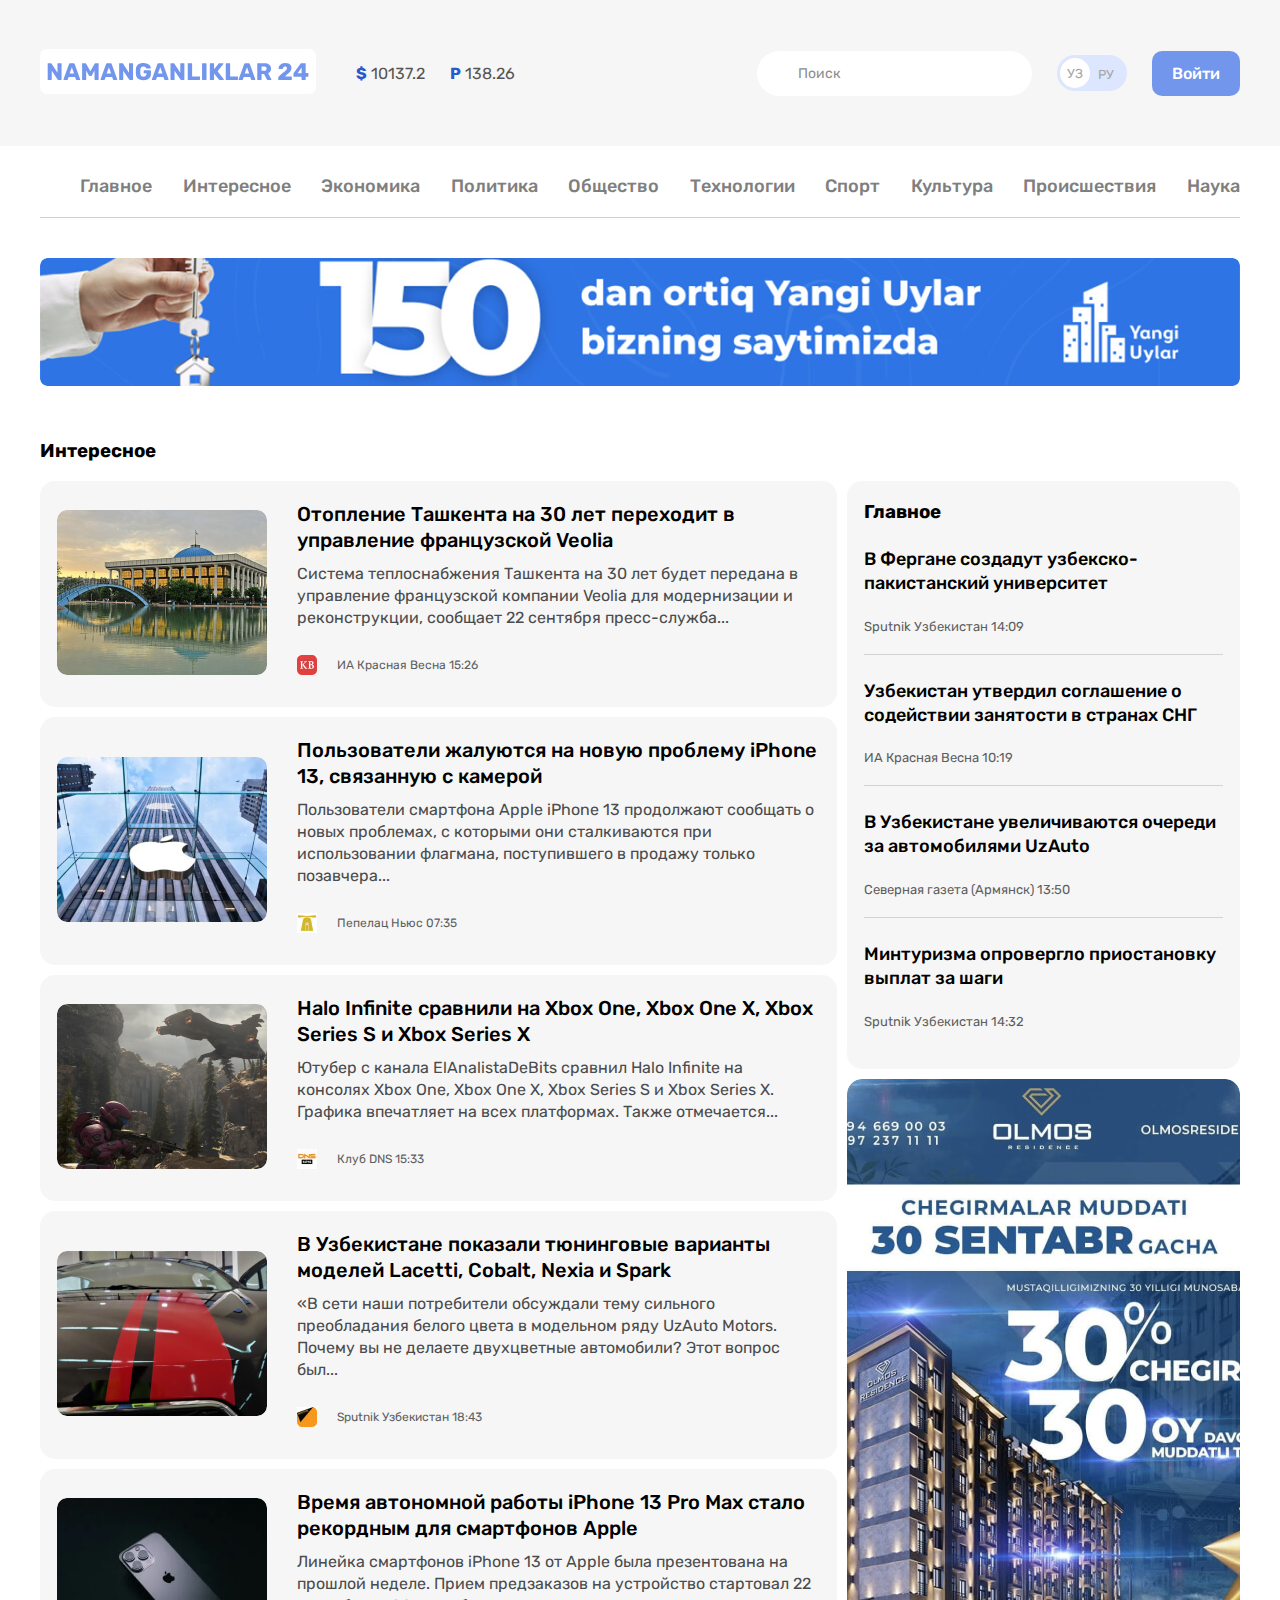
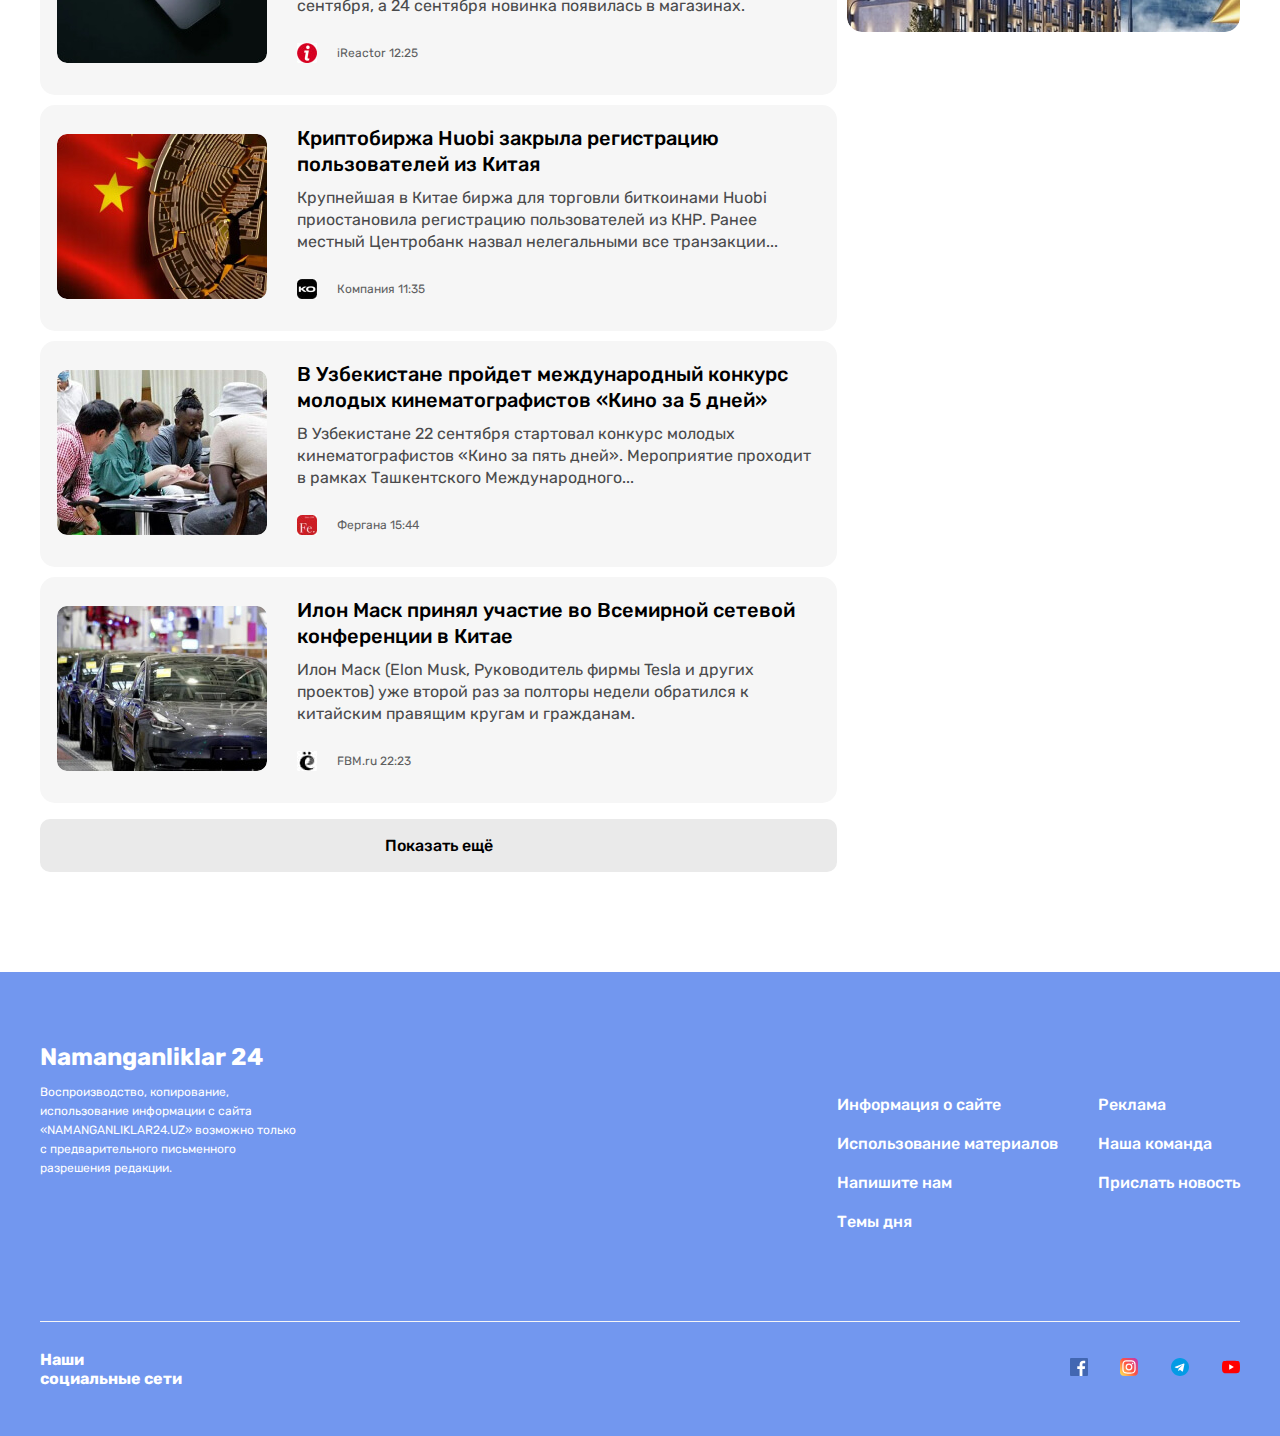
==== interesting.html @ 91db8724 "Add interesting.html page" ====
<!DOCTYPE html>
<html lang="en">
  <head>
    <meta charset="UTF-8" />
    <meta http-equiv="X-UA-Compatible" content="IE=edge" />
    <meta name="viewport" content="width=device-width, initial-scale=1.0" />
    <title>Interesting</title>
    <!--* rubik font  -->
    <link rel="preconnect" href="https://fonts.googleapis.com" />
    <link rel="preconnect" href="https://fonts.gstatic.com" crossorigin />
    <link
      href="https://fonts.googleapis.com/css2?family=DM+Serif+Display&family=Rubik&display=swap"
      rel="stylesheet"
    />
    <!--* css -->
    <link rel="stylesheet" href="./css/styles.css" />
  </head>
  <body>
    <header class="site-header">
      <!--* header top -->
      <div class="header-top">
        <div class="container">
          <div class="header-top-inner">
            <div class="header-top-start">
              <!-- logo -->
              <a class="header-logo" href="./index.html">
                <img
                  class="header-logo-img"
                  width="264"
                  height="28"
                  src="./images/header_images/namanganliklar-logo.svg"
                  alt="Namanganliklar Logo"
                />
              </a>
              <!-- currency list -->
              <ul class="header-top-currency-list">
                <li class="currency-item">
                  <span class="currency">$</span> 10137.2
                </li>
                <li class="currency-item">
                  <span class="currency">P</span> 138.26
                </li>
              </ul>
            </div>

            <div class="header-top-end">
              <!-- search bar -->
              <div class="header-top-search">
                <p class="search-text">Поиск</p>
              </div>
              <!-- language toggle -->
              <ul class="lang-list">
                <li class="lang-item">
                  <a class="lang-link active-lang" href="#"> УЗ </a>
                </li>
                <li class="lang-item">
                  <a class="lang-link" href="#"> РУ </a>
                </li>
              </ul>
              <!-- signup -->
              <a class="header-top-end-signup" href="#">Войти</a>
            </div>
          </div>
        </div>
      </div>

      <!--* header bottom -> site navigation -->
      <nav class="site-navigation">
        <div class="container">
          <ul class="site-navigation-links">
            <li class="site-navigation-item">
              <a class="site-navigation-link" href="./index.html">Главное</a>
            </li>
            <li class="site-navigation-item">
              <a class="site-navigation-link" href="#">Интересное</a>
            </li>
            <li class="site-navigation-item">
              <a class="site-navigation-link" href="#">Экономика</a>
            </li>
            <li class="site-navigation-item">
              <a class="site-navigation-link" href="#">Политика</a>
            </li>
            <li class="site-navigation-item">
              <a class="site-navigation-link" href="#">Общество</a>
            </li>
            <li class="site-navigation-item">
              <a class="site-navigation-link" href="#">Технологии</a>
            </li>
            <li class="site-navigation-item">
              <a class="site-navigation-link" href="#">Спорт</a>
            </li>
            <li class="site-navigation-item">
              <a class="site-navigation-link" href="#">Культура</a>
            </li>
            <li class="site-navigation-item">
              <a class="site-navigation-link" href="#">Происшествия</a>
            </li>
            <li class="site-navigation-item">
              <a class="site-navigation-link" href="#">Наука</a>
            </li>
          </ul>
        </div>
      </nav>
    </header>

    <!--* end of the header  -->
    <!--* main -->
    <main>
      <aside class="aside-top">
        <div class="container">
          <a class="aside-top-ad" target="blank" href="https://yangiuylar.uz/">
            <img
              class="aside-top-ad-image"
              src="./images/interesting-images/yangiuylar.jpg"
              srcset="
                ./images/interesting-images/yangiuylar.jpg    1x,
                ./images/interesting-images/yangiuylar@2x.jpg 2x
              "
              alt="Yangi uylar ad image"
              width="1200"
              height="128"
            />
          </a>
        </div>
      </aside>

      <!-- news section -->
      <section class="world-news">
        <div class="container">
          <h3>Интересное</h3>
          <!-- news wrapper -->
          <div class="news-container">
            <div class="world-news-wrapper">
              <ul class="world-news-list">
                <li class="world-news-item">
                  <img
                    class="world-news-item-img"
                    src="./images/interesting-images/oliy-majlis.jpg"
                    srcset="
                      ./images/interesting-images/oliy-majlis.jpg    1x,
                      ./images/interesting-images/oliy-majlis@2x.jpg 2x
                    "
                    alt="airplane"
                    width="210"
                    height="165"
                  />
                  <div class="world-news-item-info">
                    <div class="world-news-item-container">
                      <h4 class="world-news-item-title">
                        <a href="#" class="world-news-item-link"
                          >Отопление Ташкента на 30 лет переходит в управление
                          французской Veolia</a
                        >
                      </h4>
                      <p class="world-news-item-text text-gray">
                        Система теплоснабжения Ташкента на 30 лет будет передана
                        в управление французской компании Veolia для
                        модернизации и реконструкции, сообщает 22 сентября
                        пресс-служба...
                      </p>
                    </div>
                    <div class="world-news-item-box">
                      <img
                        class="world-news-item-box-img"
                        src="./images/in_the_world_section/card-images/kb.jpg"
                        srcset="
                          ./images/in_the_world_section/card-images/kb.jpg    1x,
                          ./images/in_the_world_section/card-images/kb@2x.jpg 2x
                        "
                        alt="template image"
                        width="20"
                        height="20"
                      />
                      <p class="world-news-item-box-text">
                        ИА Красная Весна
                        <time class="world-news-item-box-time"> 15:26</time>
                      </p>
                    </div>
                  </div>
                </li>
                <li class="world-news-item">
                  <img
                    class="world-news-item-img"
                    src="./images/interesting-images/apple.jpg"
                    alt="angela merkel"
                    width="210"
                    height="165"
                    srcset="
                      ./images/interesting-images/apple.jpg    1x,
                      ./images/interesting-images/apple@2x.jpg 2x
                    "
                  />

                  <div class="world-news-item-info">
                    <div class="world-news-item-container">
                      <h4 class="world-news-item-title">
                        <a href="#" class="world-news-item-link"
                          >Пользователи жалуются на новую проблему iPhone 13,
                          связанную с камерой</a
                        >
                      </h4>
                    </div>
                    <p class="world-news-item-text text-gray">
                      Пользователи смартфона Apple iPhone 13 продолжают сообщать
                      о новых проблемах, с которыми они сталкиваются при
                      использовании флагмана, поступившего в продажу только
                      позавчера...
                    </p>
                    <div class="world-news-item-box">
                      <img
                        class="world-news-item-box-img"
                        src="./images/interesting-images/pp-news.jpg"
                        srcset="
                          ./images/interesting-images/pp-news.jpg    1x,
                          ./images/interesting-images/pp-news@2x.png 2x
                        "
                        alt="template image"
                        width="20"
                        height="20"
                      />
                      <p class="world-news-item-box-text">
                        Пепелац Ньюс
                        <time class="world-news-item-box-time"> 07:35</time>
                      </p>
                    </div>
                  </div>
                </li>
                <li class="world-news-item">
                  <img
                    class="world-news-item-img"
                    src="./images/interesting-images/shooter.jpg"
                    alt="china street"
                    width="210"
                    height="165"
                    srcset="
                      ./images/interesting-images/shooter.jpg    1x,
                      ./images/interesting-images/shooter@2x.jpg 2x
                    "
                  />

                  <div class="world-news-item-info">
                    <div class="world-news-item-container">
                      <h4 class="world-news-item-title">
                        <a href="#" class="world-news-item-link"
                          >Halo Infinite сравнили на Xbox One, Xbox One X, Xbox
                          Series S и Xbox Series X</a
                        >
                      </h4>
                    </div>
                    <p class="world-news-item-text text-gray">
                      Ютубер с канала ElAnalistaDeBits сравнил Halo Infinite на
                      консолях Xbox One, Xbox One X, Xbox Series S и Xbox Series
                      X. Графика впечатляет на всех платформах. Также
                      отмечается...
                    </p>
                    <div class="world-news-item-box">
                      <img
                        class="world-news-item-box-img"
                        src="./images/interesting-images/dns-club.jpg"
                        srcset="
                          ./images/interesting-images/dns-club.jpg    1x,
                          ./images/interesting-images/dns-club@2x.png 2x
                        "
                        alt="template image"
                        width="20"
                        height="20"
                      />
                      <p class="world-news-item-box-text">
                        Клуб DNS
                        <time class="world-news-item-box-time"> 15:33</time>
                      </p>
                    </div>
                  </div>
                </li>
                <li class="world-news-item">
                  <img
                    class="world-news-item-img"
                    src="./images/interesting-images/black-car.jpg"
                    alt="china flag"
                    width="210"
                    height="165"
                    srcset="
                      ./images/interesting-images/black-car.jpg    1x,
                      ./images/interesting-images/black-car@2x.jpg 2x
                    "
                  />

                  <div class="world-news-item-info">
                    <div class="world-news-item-container">
                      <h4 class="world-news-item-title">
                        <a href="#" class="world-news-item-link"
                          >В Узбекистане показали тюнинговые варианты моделей
                          Lacetti, Cobalt, Nexia и Spark</a
                        >
                      </h4>
                    </div>
                    <p class="world-news-item-text text-gray">
                      «В сети наши потребители обсуждали тему сильного
                      преобладания белого цвета в модельном ряду UzAuto Motors.
                      Почему вы не делаете двухцветные автомобили? Этот вопрос
                      был...
                    </p>
                    <div class="world-news-item-box">
                      <img
                        class="world-news-item-box-img"
                        src="./images/interesting-images/sputnik-uzb.jpg"
                        srcset="
                          ./images/interesting-images/sputnik-uzb.jpg    1x,
                          ./images/interesting-images/sputnik-uzb@2x.png 2x
                        "
                        alt="template image"
                        width="20"
                        height="20"
                      />
                      <p class="world-news-item-box-text">
                        Sputnik Узбекистан
                        <time class="world-news-item-box-time">18:43</time>
                      </p>
                    </div>
                  </div>
                </li>
                <li class="world-news-item">
                  <img
                    class="world-news-item-img"
                    src="./images/interesting-images/iphone.jpg"
                    srcset="
                      ./images/interesting-images/iphone.jpg    1x,
                      ./images/interesting-images/iphone@2x.jpg 2x
                    "
                    alt="airplane"
                    width="210"
                    height="165"
                  />
                  <div class="world-news-item-info">
                    <div class="world-news-item-container">
                      <h4 class="world-news-item-title">
                        <a href="#" class="world-news-item-link"
                          >Время автономной работы iPhone 13 Pro Max стало
                          рекордным для смартфонов Apple</a
                        >
                      </h4>
                      <p class="world-news-item-text text-gray">
                        Линейка смартфонов iPhone 13 от Apple была презентована
                        на прошлой неделе. Прием предзаказов на устройство
                        стартовал 22 сентября, а 24 сентября новинка появилась в
                        магазинах.
                      </p>
                    </div>
                    <div class="world-news-item-box">
                      <img
                        class="world-news-item-box-img"
                        src="./images/interesting-images/i-reactor.jpg"
                        srcset="
                          ./images/interesting-images/i-reactor.jpg    1x,
                          ./images/interesting-images/i-reactor@2x.png 2x
                        "
                        alt="template image"
                        width="20"
                        height="20"
                      />
                      <p class="world-news-item-box-text">
                        iReactor
                        <time class="world-news-item-box-time">12:25</time>
                      </p>
                    </div>
                  </div>
                </li>
                <li class="world-news-item">
                  <img
                    class="world-news-item-img"
                    src="./images/interesting-images/china.jpg"
                    alt="angela merkel"
                    width="210"
                    height="165"
                    srcset="
                      ./images/interesting-images/china.jpg    1x,
                      ./images/interesting-images/china@2x.jpg 2x
                    "
                  />

                  <div class="world-news-item-info">
                    <div class="world-news-item-container">
                      <h4 class="world-news-item-title">
                        <a href="#" class="world-news-item-link"
                          >Криптобиржа Huobi закрыла регистрацию пользователей
                          из Китая</a
                        >
                      </h4>
                    </div>
                    <p class="world-news-item-text text-gray">
                      Крупнейшая в Китае биржа для торговли биткоинами Huobi
                      приостановила регистрацию пользователей из КНР. Ранее
                      местный Центробанк назвал нелегальными все транзакции...
                    </p>
                    <div class="world-news-item-box">
                      <img
                        class="world-news-item-box-img"
                        src="./images/interesting-images/company.jpg"
                        srcset="
                          ./images/interesting-images/company.jpg    1x,
                          ./images/interesting-images/company@2x.jpg 2x
                        "
                        alt="template image"
                        width="20"
                        height="20"
                      />
                      <p class="world-news-item-box-text">
                        Компания
                        <time class="world-news-item-box-time">11:35</time>
                      </p>
                    </div>
                  </div>
                </li>
                <li class="world-news-item">
                  <img
                    class="world-news-item-img"
                    src="./images/interesting-images/people.jpg"
                    alt="china street"
                    width="210"
                    height="165"
                    srcset="
                      ./images/interesting-images/people.jpg    1x,
                      ./images/interesting-images/people@2x.jpg 2x
                    "
                  />

                  <div class="world-news-item-info">
                    <div class="world-news-item-container">
                      <h4 class="world-news-item-title">
                        <a href="#" class="world-news-item-link"
                          >В Узбекистане пройдет международный конкурс молодых
                          кинематографистов «Кино за 5 дней»</a
                        >
                      </h4>
                    </div>
                    <p class="world-news-item-text text-gray">
                      В Узбекистане 22 сентября стартовал конкурс молодых
                      кинематографистов «Кино за пять дней». Мероприятие
                      проходит в рамках Ташкентского Международного...
                    </p>
                    <div class="world-news-item-box">
                      <img
                        class="world-news-item-box-img"
                        src="./images/interesting-images/ferghana.jpg"
                        srcset="
                          ./images/interesting-images/ferghana.jpg    1x,
                          ./images/interesting-images/ferghana@2x.png 2x
                        "
                        alt="template image"
                        width="20"
                        height="20"
                      />
                      <p class="world-news-item-box-text">
                        Фергана
                        <time class="world-news-item-box-time"> 15:44</time>
                      </p>
                    </div>
                  </div>
                </li>
                <li class="world-news-item">
                  <img
                    class="world-news-item-img"
                    src="./images/interesting-images/cars.jpg"
                    alt="cars"
                    width="210"
                    height="165"
                    srcset="
                      ./images/interesting-images/cars.jpg    1x,
                      ./images/interesting-images/cars@2x.jpg 2x
                    "
                  />

                  <div class="world-news-item-info">
                    <div class="world-news-item-container">
                      <h4 class="world-news-item-title">
                        <a href="#" class="world-news-item-link"
                          >Илон Маск принял участие во Всемирной сетевой
                          конференции в Китае</a
                        >
                      </h4>
                    </div>
                    <p class="world-news-item-text text-gray">
                      Илон Маск (Elon Musk, Руководитель фирмы Tesla и других
                      проектов) уже второй раз за полторы недели обратился к
                      китайским правящим кругам и гражданам.
                    </p>
                    <div class="world-news-item-box">
                      <img
                        class="world-news-item-box-img"
                        src="./images/in_the_world_section/card-images/solenka.jpg"
                        srcset="
                          ./images/in_the_world_section/card-images/solenka.jpg    1x,
                          ./images/in_the_world_section/card-images/solenka@2x.jpg 2x
                        "
                        alt="template image"
                        width="20"
                        height="20"
                      />
                      <p class="world-news-item-box-text">
                        FBM.ru
                        <time class="world-news-item-box-time"> 22:23</time>
                      </p>
                    </div>
                  </div>
                </li>
              </ul>
              <a class="world-news-wrapper-link text-black" href="#"
                >Показать ещё</a
              >
            </div>
            <div class="main-news">
              <div class="main-news-container">
                <h3 class="text-black main-news-title">Главное</h3>
                <ul class="main-news-list">
                  <li class="main-news-item">
                    <div class="main-news-item-container">
                      <h4 class="main-news-item-title">
                        <a href="#" class="main-news-item-link">
                          В Фергане создадут узбекско-пакистанский университет
                        </a>
                      </h4>
                    </div>
                    <p class="main-news-item-text">
                      Sputnik Узбекистан
                      <time class="main-news-item-box-time">14:09</time>
                    </p>
                  </li>
                  <li class="main-news-item">
                    <div class="main-news-item-container">
                      <h4 class="main-news-item-title">
                        <a href="#" class="main-news-item-link">
                          Узбекистан утвердил соглашение о содействии занятости
                          в странах СНГ
                        </a>
                      </h4>
                    </div>
                    <p class="main-news-item-text">
                      ИА Красная Весна
                      <time class="main-news-item-box-time">10:19</time>
                    </p>
                  </li>
                  <li class="main-news-item">
                    <div class="main-news-item-container">
                      <h4 class="main-news-item-title">
                        <a href="#" class="main-news-item-link">
                          В Узбекистане увеличиваются очереди за автомобилями
                          UzAuto
                        </a>
                      </h4>
                    </div>
                    <p class="main-news-item-text">
                      Северная газета (Армянск)
                      <time class="main-news-item-box-time">13:50</time>
                    </p>
                  </li>
                  <li class="main-news-item last-item">
                    <div class="main-news-item-container">
                      <h4 class="main-news-item-title">
                        <a href="#" class="main-news-item-link">
                          Минтуризма опровергло приостановку выплат за шаги
                        </a>
                      </h4>
                    </div>
                    <p class="main-news-item-text">
                      Sputnik Узбекистан
                      <time class="main-news-item-box-time">14:32</time>
                    </p>
                  </li>
                </ul>
              </div>
              <aside class="aside-bottom">
                <a
                  class="aside-bottom-ad-link"
                  target="blank"
                  href="https://olmosresidence.uz/"
                  ><img
                    class="aside-bottom-ad-img"
                    src="./images/interesting-images/olmos.jpg"
                    srcset="
                      ./images/interesting-images/olmos.jpg    1x,
                      ./images/interesting-images/olmos@2x.jpg 2x
                    "
                    alt="template image"
                    width="393"
                    height="553"
                /></a>
              </aside>
            </div>
          </div>
        </div>
      </section>

      <!-- Footer -->
      <footer class="bg-blue text-white site-footer">
        <div class="container">
          <div class="footer-top">
            <!-- top-start -->
            <div class="footer-copyright">
              <strong class="footer-copyright-logo">Namanganliklar 24</strong>
              <p class="footer-copyright-text">
                Воспроизводство, копирование, использование информации с сайта
                «NAMANGANLIKLAR24.UZ» возможно только с предварительного
                письменного разрешения редакции.
              </p>
            </div>
            <!--* top-middle and top-end sides are near to each other. That's why we're gonna use a div here -->
            <div class="footer-links-container">
              <ul class="footer-links">
                <li class="footer-links-item">
                  <a class="footer-links-item-link text-white" href="#"
                    >Информация о сайте</a
                  >
                </li>
                <li class="footer-links-item">
                  <a class="footer-links-item-link text-white" href="#"
                    >Использование материалов</a
                  >
                </li>
                <li class="footer-links-item">
                  <a class="footer-links-item-link text-white" href="#"
                    >Напишите нам</a
                  >
                </li>
                <li class="footer-links-item">
                  <a class="footer-links-item-link text-white" href="#"
                    >Темы дня</a
                  >
                </li>
              </ul>
              <ul class="footer-links">
                <li class="footer-links-item">
                  <a class="footer-links-item-link text-white" href="#"
                    >Реклама</a
                  >
                </li>
                <li class="footer-links-item">
                  <a class="footer-links-item-link text-white" href="#"
                    >Наша команда</a
                  >
                </li>
                <li class="footer-links-item">
                  <a class="footer-links-item-link text-white" href="#"
                    >Прислать новость</a
                  >
                </li>
              </ul>
              <!-- footer bottom -->
            </div>
          </div>
          <div class="footer-bottom">
            <strong class="footer-bottom-title"
              >Наши <br />
              социальные сети</strong
            >
            <ul class="footer-bottom-list">
              <li class="footer-bottom-item">
                <a
                  class="footer-bottom-list-link"
                  href="https://facebook.com"
                  target="blank"
                  ><img
                    class="footer-bottom-list-link-img"
                    src="./images/social-logos/facebook.svg"
                    alt="facebook image"
                    width="18"
                    height="18"
                /></a>
              </li>
              <li class="footer-bottom-item">
                <a
                  class="footer-bottom-list-link"
                  href="https://instagram.com"
                  target="blank"
                  ><img
                    class="footer-bottom-list-link-img"
                    src="./images/social-logos/instagram.svg"
                    alt="instagram image"
                    width="18"
                    height="18"
                /></a>
              </li>
              <li class="footer-bottom-item">
                <a
                  class="footer-bottom-list-link"
                  href="https://telegram.com"
                  target="blank"
                  ><img
                    class="footer-bottom-list-link-img"
                    src="./images/social-logos/telegram.svg"
                    alt="telegram image"
                    width="18"
                    height="18"
                /></a>
              </li>
              <li class="footer-bottom-item">
                <a
                  class="footer-bottom-list-link"
                  href="https://m.youtube.com"
                  target="blank"
                  ><img
                    class="footer-bottom-list-link-img"
                    src="./images/social-logos/youtube.svg"
                    alt="youtube image"
                    width="18"
                    height="18"
                  />
                </a>
              </li>
            </ul>
          </div>
        </div>
      </footer>
    </main>
  </body>
</html>
---- css/styles.css ----
/** custom styling and classes **/
*{
  box-sizing: border-box;
}
body {
  margin: 0;
  font-family: "Rubik", sans-serif;
}

ul {
  list-style: none;
}

a {
  text-decoration: none;
}

.text-black {
  color: #000;
}

.text-gray {
  color: #4a4b4c;
}

.text-white {
  color: #fff;
}

h1,
h2,
h3,
h4 {
  color: #000;
}

.bg-blue {
  background-color: #7297ef;
}

.container{
  width: 1240px;
  margin-right: auto;
  margin-left: auto;
  padding-right: 20px;
  padding-left: 20px;
}

/********* HEADER ********/
.header-top{
  margin-bottom: 30px;
  padding: 39px 0;
  background-color: #f6f6f6;
}

.header-top-inner {
  display: flex;
  justify-content: space-between;
  align-items: center;
}
.header-top-start {
  display: flex;
  align-items: center;
}

.header-logo-img{
  width: 276px;
  height: 45px;
}


.header-top-currency-list {
  display: flex;
  
}
.currency-item {
  color: #555;
  margin-right: 25px;
}

.currency {
  font-weight: 700;
  font-size: 16px;
  line-height: 19px;
  color: #2959ce;
}

.header-top-end {
  display: flex;
  align-items: center;
}

.header-top-search {
  width: 275px;
  height: 45px;
  margin-right: 25px;
  padding-left: 41px;
  background-color: #fff;
  border-radius: 60px;
}

.search-text{
  font-size: 14px;
  line-height: 17px;
  color: #8d8d8d;
}

.lang-list {
  display: flex;
  align-items: center;
  width: 70px;
  height: 36px;
  margin-right: 25px;
  padding-left: 0;
  background-color: #dce6ff;
  border-radius: 39px;
}

.lang-link{
  font-size: 13px;
  line-height: 15px;
  color: #a6a6a6;
  text-decoration: none;
}



.active-lang{
  display: flex;
  justify-content: center;
  align-items: center;
  width: 30px;
  height: 30px;
  margin-right: 8px;
  margin-left: 3px;
  background-color: #fff;
  border-radius: 50%;
}




.header-top-end-signup {
  background-color: #7296ec;
  font-style: normal;
  font-weight: 500;
  font-size: 16px;
  line-height: 19px;
  padding: 13px 20px;
  color: #ffffff;
  border-radius: 10px;
}

/* navbar */

.site-navigation-links {
  display: flex;
  flex-wrap: wrap;
  justify-content: space-between;
  align-items: center;
  margin-top: 30px;
  margin-bottom: 40px;
  padding-bottom: 20px;
  border-bottom: 1px solid #d1d1d1;
}
.site-navigation-link {
  font-weight: 500;
  font-size: 18px;
  line-height: 21px;
  text-align: center;
  color: #7f7f7f;
}

/************* ASIDE TOP **************/
.aside-top{
  margin-bottom: 50px;
}
.aside-top-ad-image {
  width: 1200px;
  height: 128px;
  border-radius: 7px;
}
/************* ASIDE TOP **************/

/********** LATEST NEWS **********/
.latest-news-list {
  display: flex;
  flex-wrap: wrap;
  justify-content: space-between;
  align-items: center;
  margin-bottom: 60px;
  padding-left: 0;
}
.latest-news-item {
  background-color: #f6f6f6;
  width: 393px;
  border-radius: 15px;
  padding: 20px 17px;
  margin-bottom: 10px;
}
.latest-news-item-container {
  width: 338px;
}
.latest-news-item-title {
  font-style: normal;
  font-weight: 500;
  font-size: 20px;
  line-height: 26px;
  color: #000000;
}
.latest-news-item-link {
  color: #000;
}

.latest-news-item-text {
  font-style: normal;
  font-weight: 400;
  font-size: 16px;
  line-height: 22px;
  color: #4a4b4c;
}
.latest-news-item-img {
  width: 359px;
  height: 165px;
  border-radius: 10px;
}

.latest-news-item-box {
  display: flex;
  justify-content: start;
  align-items: center;
}

.latest-news-item-box-text {
  font-size: 12px;
  line-height: 14px;
  margin-left: 10px;
  color: #5e5f61;
}

/*********** ARTICLE **********/
.site-article {
  width: 1050px;
  margin-right: auto;
  margin-left: auto;
  background-color: rgb(245, 180, 159);
  border-radius: 10px;
}
.article-inner {
  display: flex;
  justify-content: space-between;
  align-items: center;
  padding-right: 71px;
  padding-left: 21px;
}
.article-title {
  font-style: normal;
  font-weight: 500;
  font-size: 20px;
  line-height: 26px;
}

.article-link {
  background-color: #f78b3b;
  font-style: normal;
  font-weight: 500;
  
  font-size: 20px;
  line-height: 24px;
  padding: 13px 30px;
  border-radius: 10px;
}

/***************** WORLD NEWS *************/
.news-container {
  display: flex;
  justify-content: space-between;
}
.world-news-list{
  margin-top: 0;
  padding-left: 0;
}
.world-news-item {
  display: flex;
  justify-content: space-between;
  align-items: center;
  width: 797px;
  margin-bottom: 10px;
  padding-top: 20px;
  padding-right: 20px;
  padding-bottom: 23px;
  padding-left: 17px;
  background-color: #f6f6f6;
  border-radius: 15px;
}

.world-news-item-img {
  width: 210px;
  height: 165px;
  margin-right: 15px;
  border-radius: 10px;
}

.world-news-item-container {
  display: flex;
  flex-direction: column;
  justify-content: flex-start;
}

.world-news-item-info {
  width: 538px;
  margin-left: 15px;
}
.world-news-item-title {
  font-weight: 500;
  font-size: 20px;
  line-height: 26px;
  margin-top: 0;
  margin-bottom: 10px;
}

.world-news-item-link {
  color: #000;
}

.world-news-item-text {
  font-weight: 400;
  font-size: 16px;
  line-height: 22px;
  margin-top: 0;
  margin-bottom: 17px;
}

.world-news-item-box {
  display: flex;
  align-items: center;
}

.world-news-item-box-img{
  margin-right: 10px;
}

.world-news-item-box-text {
  margin-left: 10px;
  font-style: normal;
  font-weight: 400;
  font-size: 12px;
  line-height: 14px;
  color: #5e5f61;
}

.world-news-wrapper-link {
  display: block;
  margin-bottom: 100px;
  padding: 17px 0;
  font-style: normal;
  font-weight: 500;
  font-size: 16px;
  line-height: 19px;
  text-align: center;
  background-color: #eaeaea;
  border-radius: 10px;
}

/* main news */
.main-news {
  width: 393px;
}
.main-news-title{
  margin: 0;
}
.main-news-list{
  padding-left: 0;
}
.main-news-container {
  padding-top: 20px;
  padding-right: 17px;
  padding-bottom: 20px;
  padding-left: 17px;
  background-color: #f6f6f6;
  border-radius: 15px;
}

.main-news-item{
  margin-bottom: 20px;
  border-bottom: 1px solid #d2d2d2;
}
.last-item{
  border-bottom: none;
}
.main-news-item-title {
  font-weight: 500;
  font-size: 18px;
  line-height: 24px;
}
.main-news-item-text {
  margin-top: 0;
  margin-bottom: 20px;
  font-style: normal;
  font-weight: 400;
  font-size: 13px;
  line-height: 15px;
  color: #5e5f61;
}

.main-news-item-link {
  color: #000;
}

/****************** ASIDE BOTTOM ************/
.aside-bottom{
  margin-top: 10px;
}
.aside-bottom-ad-img {
  border-radius: 15px;
}
/****************** ASIDE BOTTOM ************/

/*********** FOOTER *********/
.footer-top {
  display: flex;
  justify-content: space-between;
  align-items:center;
  margin-bottom: 20px;
  padding-top: 40px;
  padding-bottom: 40px;
  border-bottom: 1px solid #f6f6f6;
}
.footer-copyright {
  width: 264px;
}
.footer-copyright-logo {
  margin-bottom: 15px;
  font-style: normal;
  font-weight: 700;
  font-size: 24px;
  line-height: 28px;
}
.footer-copyright-text {
  margin-bottom: 71px;
  font-size: 12px;
  line-height: 19px;
}
.footer-links-container {
  display: flex;
}
.footer-links{
  margin-top: 83px;
  margin-bottom: 30px;
}
.footer-links-item{
  margin-bottom: 20px;
}
.footer-links-item-link {
  font-style: normal;
  font-weight: 500;
  font-size: 16px;
  line-height: 19px;
}

.footer-bottom {
  display: flex;
  justify-content: space-between;
  align-items: center;
  padding-bottom: 40px;
}
.footer-bottom-list {
  display: flex;
}

.footer-bottom-item:nth-child(2){
  margin-right: 33px;
  margin-left: 32px;
}

.footer-bottom-item:nth-child(3){
  margin-right: 33px;
}
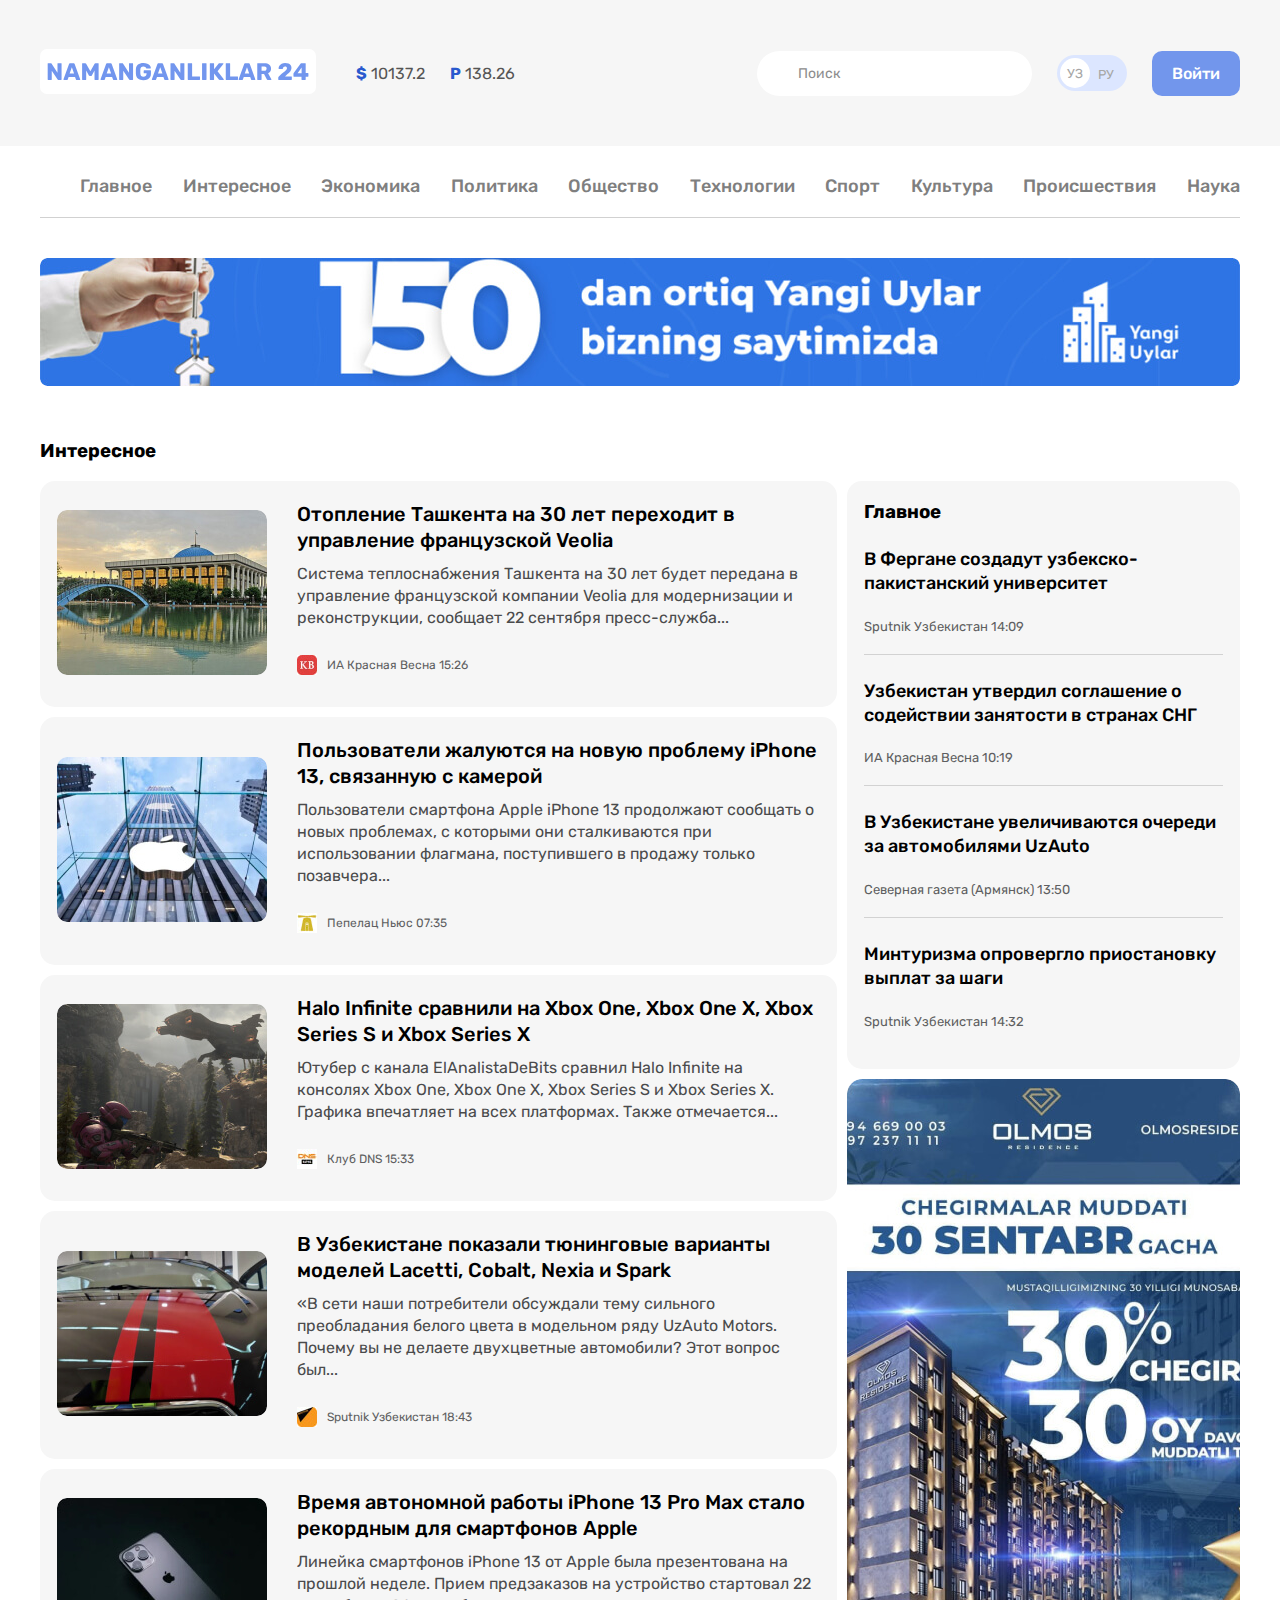
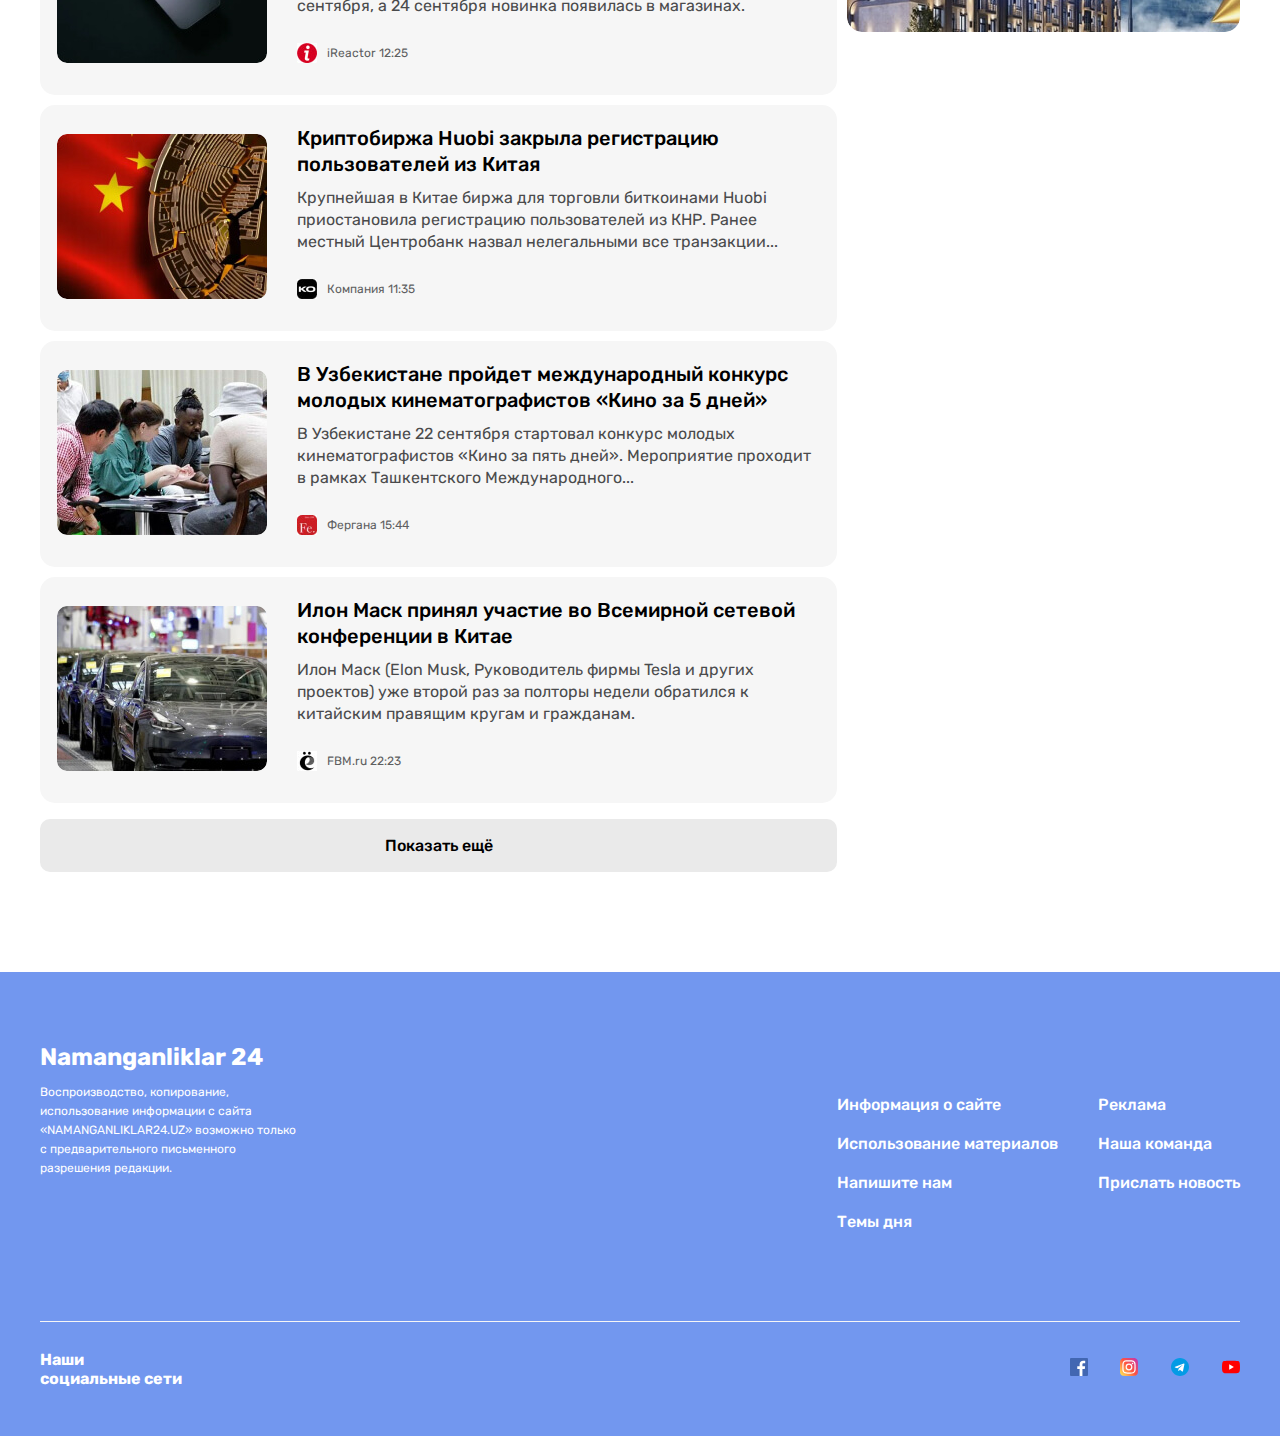
==== commit ba97c477: "Add pseudo elements" ====
--- a/interesting.html
+++ b/interesting.html
@@ -159,18 +159,8 @@
                         пресс-служба...
                       </p>
                     </div>
-                    <div class="world-news-item-box">
-                      <img
-                        class="world-news-item-box-img"
-                        src="./images/in_the_world_section/card-images/kb.jpg"
-                        srcset="
-                          ./images/in_the_world_section/card-images/kb.jpg    1x,
-                          ./images/in_the_world_section/card-images/kb@2x.jpg 2x
-                        "
-                        alt="template image"
-                        width="20"
-                        height="20"
-                      />
+                    <div class="world-news-item-box box-5">
+                      
                       <p class="world-news-item-box-text">
                         ИА Красная Весна
                         <time class="world-news-item-box-time"> 15:26</time>
@@ -206,18 +196,7 @@
                       использовании флагмана, поступившего в продажу только
                       позавчера...
                     </p>
-                    <div class="world-news-item-box">
-                      <img
-                        class="world-news-item-box-img"
-                        src="./images/interesting-images/pp-news.jpg"
-                        srcset="
-                          ./images/interesting-images/pp-news.jpg    1x,
-                          ./images/interesting-images/pp-news@2x.png 2x
-                        "
-                        alt="template image"
-                        width="20"
-                        height="20"
-                      />
+                    <div class="world-news-item-box box-6">
                       <p class="world-news-item-box-text">
                         Пепелац Ньюс
                         <time class="world-news-item-box-time"> 07:35</time>
@@ -253,18 +232,8 @@
                       X. Графика впечатляет на всех платформах. Также
                       отмечается...
                     </p>
-                    <div class="world-news-item-box">
-                      <img
-                        class="world-news-item-box-img"
-                        src="./images/interesting-images/dns-club.jpg"
-                        srcset="
-                          ./images/interesting-images/dns-club.jpg    1x,
-                          ./images/interesting-images/dns-club@2x.png 2x
-                        "
-                        alt="template image"
-                        width="20"
-                        height="20"
-                      />
+                    <div class="world-news-item-box box-7">
+                      
                       <p class="world-news-item-box-text">
                         Клуб DNS
                         <time class="world-news-item-box-time"> 15:33</time>
@@ -300,18 +269,7 @@
                       Почему вы не делаете двухцветные автомобили? Этот вопрос
                       был...
                     </p>
-                    <div class="world-news-item-box">
-                      <img
-                        class="world-news-item-box-img"
-                        src="./images/interesting-images/sputnik-uzb.jpg"
-                        srcset="
-                          ./images/interesting-images/sputnik-uzb.jpg    1x,
-                          ./images/interesting-images/sputnik-uzb@2x.png 2x
-                        "
-                        alt="template image"
-                        width="20"
-                        height="20"
-                      />
+                    <div class="world-news-item-box box-8">
                       <p class="world-news-item-box-text">
                         Sputnik Узбекистан
                         <time class="world-news-item-box-time">18:43</time>
@@ -346,18 +304,8 @@
                         магазинах.
                       </p>
                     </div>
-                    <div class="world-news-item-box">
-                      <img
-                        class="world-news-item-box-img"
-                        src="./images/interesting-images/i-reactor.jpg"
-                        srcset="
-                          ./images/interesting-images/i-reactor.jpg    1x,
-                          ./images/interesting-images/i-reactor@2x.png 2x
-                        "
-                        alt="template image"
-                        width="20"
-                        height="20"
-                      />
+                    <div class="world-news-item-box box-9">
+                      
                       <p class="world-news-item-box-text">
                         iReactor
                         <time class="world-news-item-box-time">12:25</time>
@@ -392,18 +340,8 @@
                       приостановила регистрацию пользователей из КНР. Ранее
                       местный Центробанк назвал нелегальными все транзакции...
                     </p>
-                    <div class="world-news-item-box">
-                      <img
-                        class="world-news-item-box-img"
-                        src="./images/interesting-images/company.jpg"
-                        srcset="
-                          ./images/interesting-images/company.jpg    1x,
-                          ./images/interesting-images/company@2x.jpg 2x
-                        "
-                        alt="template image"
-                        width="20"
-                        height="20"
-                      />
+                    <div class="world-news-item-box box-10">
+
                       <p class="world-news-item-box-text">
                         Компания
                         <time class="world-news-item-box-time">11:35</time>
@@ -438,18 +376,7 @@
                       кинематографистов «Кино за пять дней». Мероприятие
                       проходит в рамках Ташкентского Международного...
                     </p>
-                    <div class="world-news-item-box">
-                      <img
-                        class="world-news-item-box-img"
-                        src="./images/interesting-images/ferghana.jpg"
-                        srcset="
-                          ./images/interesting-images/ferghana.jpg    1x,
-                          ./images/interesting-images/ferghana@2x.png 2x
-                        "
-                        alt="template image"
-                        width="20"
-                        height="20"
-                      />
+                    <div class="world-news-item-box box-11">
                       <p class="world-news-item-box-text">
                         Фергана
                         <time class="world-news-item-box-time"> 15:44</time>
@@ -484,18 +411,8 @@
                       проектов) уже второй раз за полторы недели обратился к
                       китайским правящим кругам и гражданам.
                     </p>
-                    <div class="world-news-item-box">
-                      <img
-                        class="world-news-item-box-img"
-                        src="./images/in_the_world_section/card-images/solenka.jpg"
-                        srcset="
-                          ./images/in_the_world_section/card-images/solenka.jpg    1x,
-                          ./images/in_the_world_section/card-images/solenka@2x.jpg 2x
-                        "
-                        alt="template image"
-                        width="20"
-                        height="20"
-                      />
+                    <div class="world-news-item-box box-12">
+                      
                       <p class="world-news-item-box-text">
                         FBM.ru
                         <time class="world-news-item-box-time"> 22:23</time>
--- a/css/styles.css
+++ b/css/styles.css
@@ -198,6 +198,8 @@
   padding: 20px 17px;
   margin-bottom: 10px;
 }
+
+
 .latest-news-item-container {
   width: 338px;
 }
@@ -230,6 +232,36 @@
   justify-content: start;
   align-items: center;
 }
+
+.latest-news-item-box::before{
+  content: '';
+  display: block;
+  width: 20px;
+  height: 20px;
+  background-size: cover;
+  background-position: calc(50%) 0;
+}
+
+.last-1::before{
+  background-image: url("../images/brands/KB.png");
+}
+.last-2::before{
+  background-image: url("../images/brands/image5.png");
+}
+.last-3::before{
+  background-image: url("../images/brands/X+.png");
+}
+.last-4::before{
+  background-image: url("../images/brands/digger_ru.png");
+}
+.last-5::before{
+  background-image: url("../images/brands/lenta_ru.png");
+}
+.last-6::before{
+  background-image: url("../images/brands/Tarantas_News.png");
+}
+
+
 
 .latest-news-item-box-text {
   font-size: 12px;
@@ -243,7 +275,7 @@
   width: 1050px;
   margin-right: auto;
   margin-left: auto;
-  background-color: rgb(245, 180, 159);
+  background-image: url("../images/article.png");
   border-radius: 10px;
 }
 .article-inner {
@@ -336,6 +368,66 @@
   align-items: center;
 }
 
+.world-news-item-box::before{
+  content: '';
+  display: block;
+  width: 20px;
+  height: 20px;
+}
+
+.box-1::before{
+  background-image: url("../images/in_the_world_section/card-images/kb.jpg");
+}
+
+.box-2::before{
+  background-image: url("../images/in_the_world_section/card-images/tass.jpg");
+}
+
+.box-3::before{
+  background-image: url("../images/in_the_world_section/card-images/tbk.jpg");
+}
+.box-4::before{
+  background-image: url("../images/in_the_world_section/card-images/solenka.jpg");
+}
+
+.box-5::before{
+  background-image: url("../images/interesting-images/kb.jpg");
+}
+
+.box-6::before{
+  background-image: url("../images/interesting-images/pp-news.jpg");
+}
+
+.box-6::before{
+  background-image: url("../images/interesting-images/pp-news.jpg");
+}
+
+.box-7::before{
+  background-image: url("../images/interesting-images/dns-club.jpg");
+}
+
+.box-8::before{
+  background-image: url("../images/interesting-images/sputnik-uzb.jpg");
+}
+
+.box-9::before{
+  background-image: url("../images/interesting-images/i-reactor.jpg");
+}
+
+.box-10::before{
+  background-image: url("../images/interesting-images/company.jpg");
+}
+
+.box-11::before{
+  background-image: url("../images/interesting-images/ferghana.jpg");
+}
+
+.box-12::before{
+  background-image: url("../images/interesting-images/fbm.jpg");
+}
+
+
+
 .world-news-item-box-img{
   margin-right: 10px;
 }
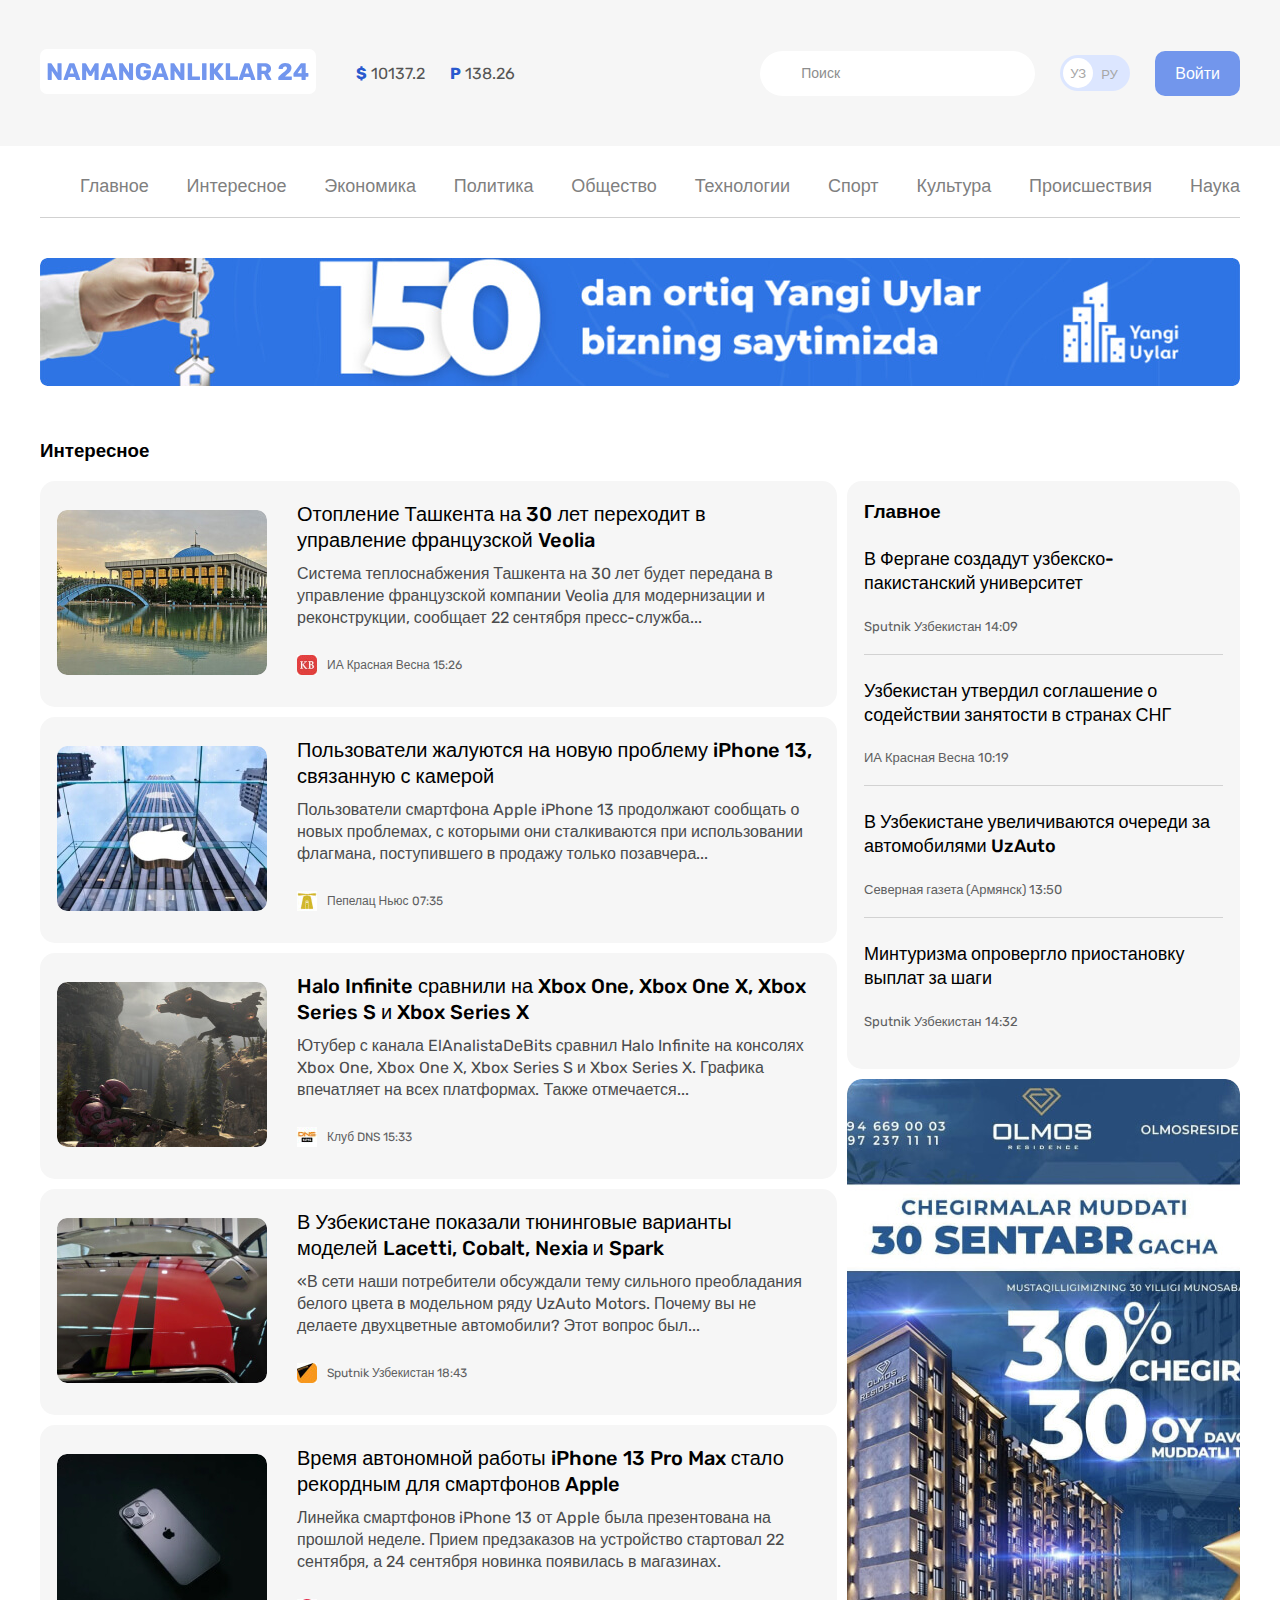
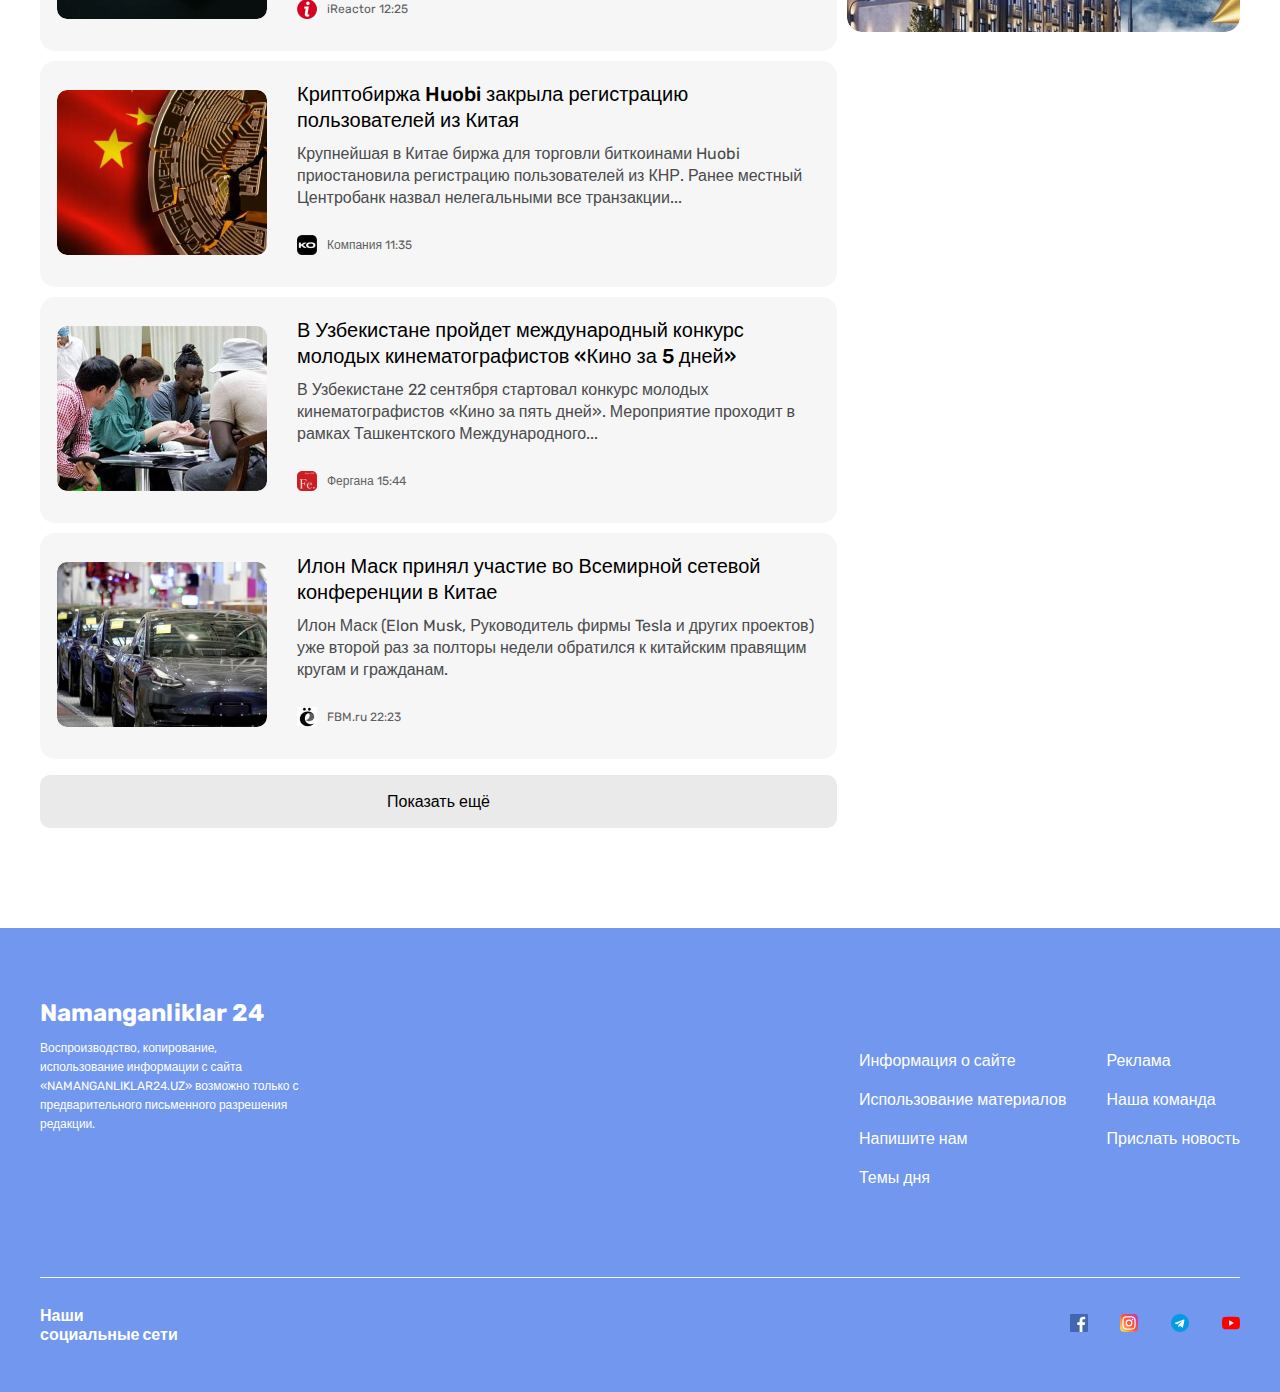
==== commit d30c65df: "Add local fonts" ====
--- a/interesting.html
+++ b/interesting.html
@@ -5,13 +5,7 @@
     <meta http-equiv="X-UA-Compatible" content="IE=edge" />
     <meta name="viewport" content="width=device-width, initial-scale=1.0" />
     <title>Interesting</title>
-    <!--* rubik font  -->
-    <link rel="preconnect" href="https://fonts.googleapis.com" />
-    <link rel="preconnect" href="https://fonts.gstatic.com" crossorigin />
-    <link
-      href="https://fonts.googleapis.com/css2?family=DM+Serif+Display&family=Rubik&display=swap"
-      rel="stylesheet"
-    />
+    
     <!--* css -->
     <link rel="stylesheet" href="./css/styles.css" />
   </head>
--- a/css/styles.css
+++ b/css/styles.css
@@ -1,3 +1,30 @@
+@font-face {
+  font-family: 'Rubik';
+  font-weight: 400;
+  font-display: swap;
+  src:
+       url('../fonts/rubik-v20-latin-regular.woff2') format('woff2'), 
+       url('../fonts/rubik-v20-latin-regular.woff') format('woff'); 
+}
+@font-face {
+  font-family: 'Rubik';
+  font-weight: 500;
+  font-display: swap;
+  src:
+       url('../fonts/rubik-v20-latin-500.woff2') format('woff2'), 
+       url('../fonts/rubik-v20-latin-500.woff') format('woff'); 
+}
+@font-face {
+  font-family: 'Rubik';
+  font-weight: 700;
+  font-display: swap;
+  src:
+       url('../fonts/rubik-v20-latin-700.woff2') format('woff2'), 
+       url('../fonts/rubik-v20-latin-700.woff') format('woff'); 
+}
+
+
+
 /** custom styling and classes **/
 *{
   box-sizing: border-box;
